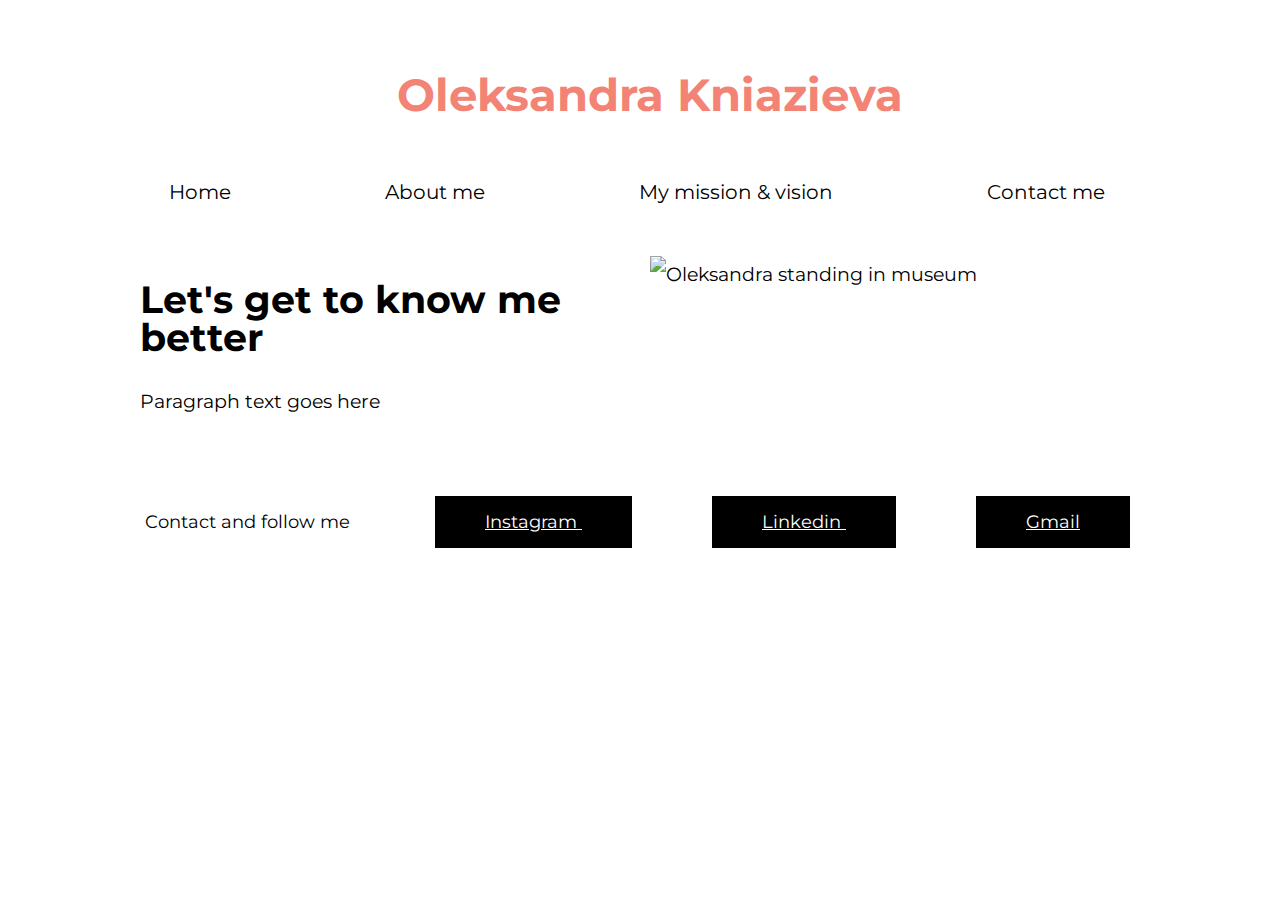
==== about.html @ de4df018 "Add files via upload" ====
<!DOCTYPE html>
<html>
  <head>
    <title> Personal Website</title>
    <link rel="stylesheet" href="style.css" />
    <link rel="preconnect" href="https://fonts.googleapis.com">
    <link rel="preconnect" href="https://fonts.gstatic.com" crossorigin>
    <link href="https://fonts.googleapis.com/css2?family=Cormorant+Garamond:wght@700&family=Playfair+Display&display=swap" rel="stylesheet">
	<link href="https://fonts.googleapis.com/css2?family=Lora:ital,wght@0,400;0,500;1,400;1,700&family=Montserrat:ital,wght@0,400;0,700;1,300;1,400&family=Roboto&display=swap" rel="stylesheet">
  <body>
    <div id="container">
      <header>
        <h2> Oleksandra Kniazieva </h2>
        <nav>
			<ul>
        <li><a href="index.html">Home</a></li>
			  <li><a href="about.html">About me </a></li>
			  <li><a href="mission.html">My mission & vision</a></li>
			  <li><a href="contacts.html">Contact me </a></li>
			</ul>
        </nav>
      </header>
      <main>
        <div class="two-column">
          <div>
            <h1>Let's get to know me better</h1>
            <p> Paragraph text goes here </p>
          </div>
          <div>
          <img class="personal-photo-vienna1" src="vienna1.jpeg" alt="Oleksandra standing in museum" />
        </div>
      </main>
      <hr>
      <footer>
        <ul>
        <p class="footer-text">
          Contact and follow me
          <span> <a href="https://instagram.com/lostyb?igshid=YmMyMTA2M2Y=">Instagram </a></span>
          <span> <a href="https://www.linkedin.com/in/oleksandra-kniazieva-33b046242/">Linkedin </a></span>
          <span> <a href="mailto:oleksa.kniazieva@gmail.com">Gmail </a></span>
        </p>
      </footer>
    </div>
  </body>
</html>
---- style.css ----
@import url(<link rel="preconnect" href="https://fonts.googleapis.com">
<link rel="preconnect" href="https://fonts.gstatic.com" crossorigin>
<link href="https://fonts.googleapis.com/css2?family=Playfair+Display&display=swap" rel="stylesheet">);

body {
  font-family: 'Montserrat', sans-serif;
  color: black;
  background-color: white;
}
#container {
  width: 1100px;
  margin: 0 auto;
  background-color: black;
}
header {
font-family: 'Montserrat', sans-serif;
font-style: bold;
  background-color: white;
  padding: 2px;
  font-size:30px;

}
header h2 {
font-family: 'Montserrat', sans-serif;
  margin: 50;
  color:#f38375;
  padding-left: 20px;
  padding-top: 20px;
  padding-bottom: 10px;
  text-align: center;
}
nav ul {
  color: black;
  list-style-type: none;
  margin: 0;
  padding: 0;
  overflow: hidden;

}
nav li {
  float: left;
}

nav li a {
  font-family: 'Montserrat', sans-serif;
  display: block;
  color: black;
  text-align: center;
  font-size:20px;
  padding: 10px 77px;
  text-decoration: none;
}
a {
  color:#f38375;
  
}
nav li a:hover {
  color: black;
  background-color: white;
}
footer {
  background-color: white;
  color: blackS;
  padding: 15px;
}
footer p {
  font-family: 'Montserrat', sans-serif;
  margin: 0;
  color:black;
  font-size: 18px;
}
.footer-text a{
  color:white;
  font-family: 'Montserrat', sans-serif;
}
.footer-text span{
  font-family: 'Montserrat', sans-serif;
  margin-left: 80px;
  color:white;
  background-color:black;
  padding:15px 50px;
}

.personal-photo{
  width: 100%;
  height:auto;
}

.personal-photo-ins{
  width: 100%;
  height:auto;
}

.personal-photo-kl{
  width: 100%;
  height:auto;
}

.personal-photo-st{
  width: 100%;
  height:auto;
}

.personal-photo-vienna1{
  width: 100%;
  height:auto;
}
.two-column {
  font-size: 19px;
  display: grid;
  grid-template-columns: 50% 50%;
  padding: 40px;
  background-color:white;
  line-height:38px;
}
.two-column div {
  background-color: white;
  margin-left: 10px;
  margin-right: 10px;
}
.three-column {
  display: grid;
  grid-template-columns: 33% 33% 33%;
  padding: 40px;
  background-color: #CEB7B3;
}
.three-column div {
  background-color: #fff;
  margin-left: 10px;
  margin-right: 10px;
}
hr{
  border: 3px white;
  margin: 0;
}
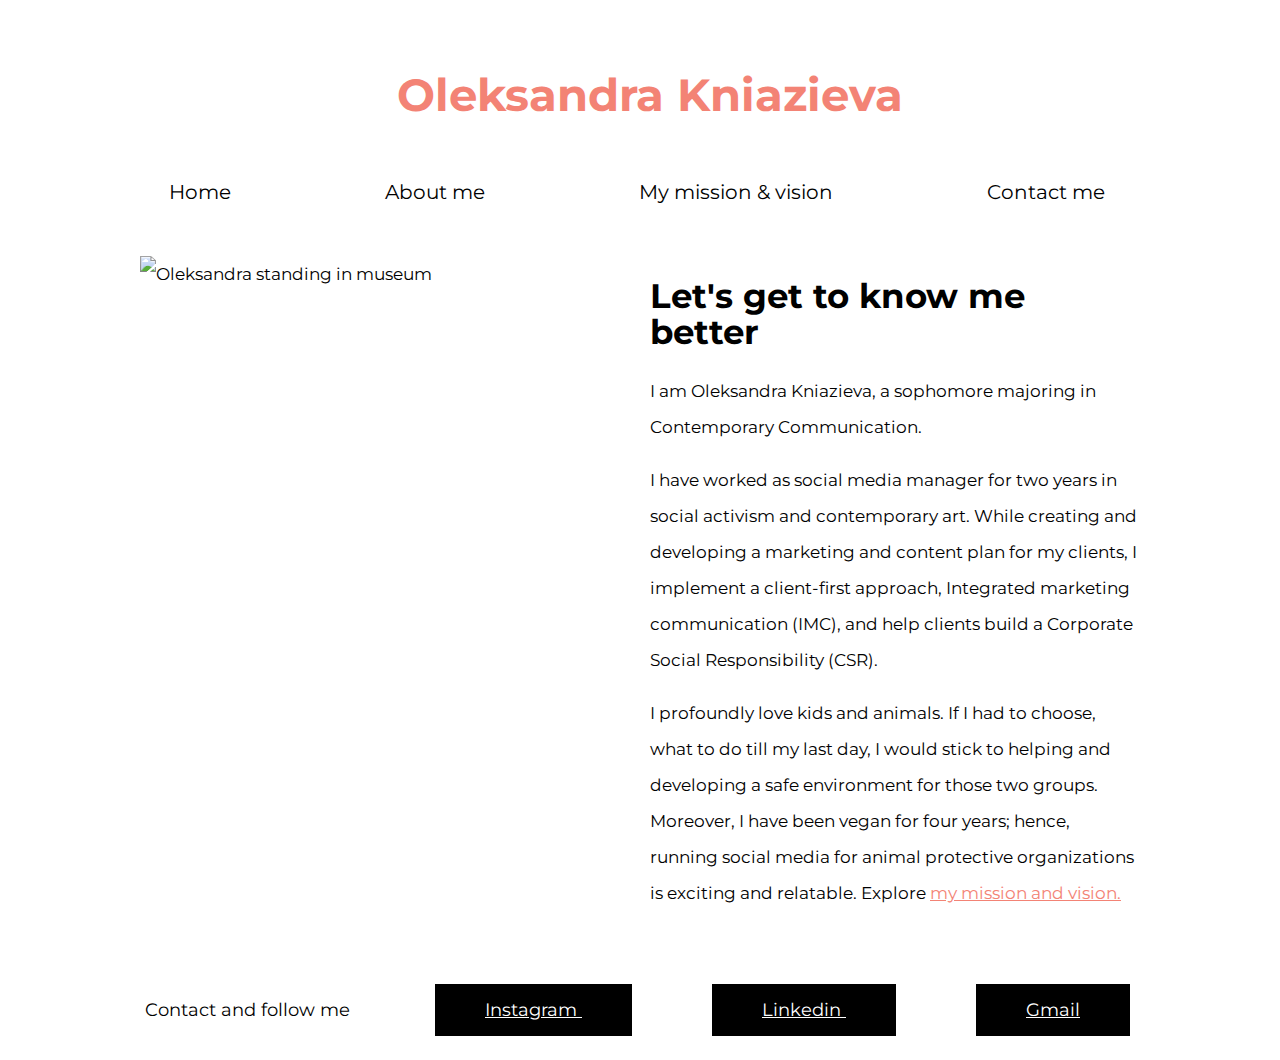
==== commit 7497ad96: "Add files via upload" ====
--- a/about.html
+++ b/about.html
@@ -21,14 +21,19 @@
         </nav>
       </header>
       <main>
-        <div class="two-column">
+        <div class="two-column-about">
+          <div>
+          <img class="personal-photo-vienna1" src="vienna1.jpeg" alt="Oleksandra standing in museum" />
+         </div>
           <div>
             <h1>Let's get to know me better</h1>
-            <p> Paragraph text goes here </p>
+            <p> I am Oleksandra Kniazieva, a sophomore majoring in Contemporary Communication.
+<p>I have worked as social media manager for two years in social activism and contemporary art. While creating and developing a marketing and content plan for my clients, I implement a client-first approach, Integrated marketing communication (IMC), and help clients build a Corporate Social Responsibility (CSR). </p>
+
+<p> I profoundly love kids and animals. If I had to choose, what to do till my last day, I would stick to helping and developing a safe environment for those two groups.  Moreover, I have been vegan for four years; hence, running social media for animal protective organizations is exciting and relatable. Explore <span><a href="mission.html"> my mission and vision.</a></span></p>
+
+ </p>
           </div>
-          <div>
-          <img class="personal-photo-vienna1" src="vienna1.jpeg" alt="Oleksandra standing in museum" />
-        </div>
       </main>
       <hr>
       <footer>
--- a/style.css
+++ b/style.css
@@ -52,7 +52,7 @@
 }
 a {
   color:#f38375;
-  
+
 }
 nav li a:hover {
   color: black;
@@ -81,6 +81,17 @@
   padding:15px 50px;
 }
 
+.footer-text-contacts a{
+  color:white;
+  font-family: 'Montserrat', sans-serif;
+}
+.footer-text-contacts span{
+  font-family: 'Montserrat', sans-serif;
+  margin-left: 200px;
+  color:white;
+  background-color:black;
+  padding:15px 50px;
+}
 .personal-photo{
   width: 100%;
   height:auto;
@@ -102,7 +113,7 @@
 }
 
 .personal-photo-vienna1{
-  width: 100%;
+  width:100%;
   height:auto;
 }
 .two-column {
@@ -118,6 +129,33 @@
   margin-left: 10px;
   margin-right: 10px;
 }
+.two-column-about {
+  font-size: 17px;
+  display: grid;
+  grid-template-columns: 50% 50%;
+  padding: 40px;
+  background-color:white;
+  line-height:36px;
+}
+.two-column-about div {
+  background-color: white;
+  margin-left: 10px;
+  margin-right: 10px;
+  }
+.two-column-mission div {
+    background-color: white;
+    margin-left: 10px;
+    margin-right: 10px;
+  }
+.two-column-mission {
+    font-size: 17px;
+    display: grid;
+    grid-template-columns: 50% 50%;
+    padding: 40px;
+    background-color:white;
+    line-height:36px;
+  }
+
 .three-column {
   display: grid;
   grid-template-columns: 33% 33% 33%;
